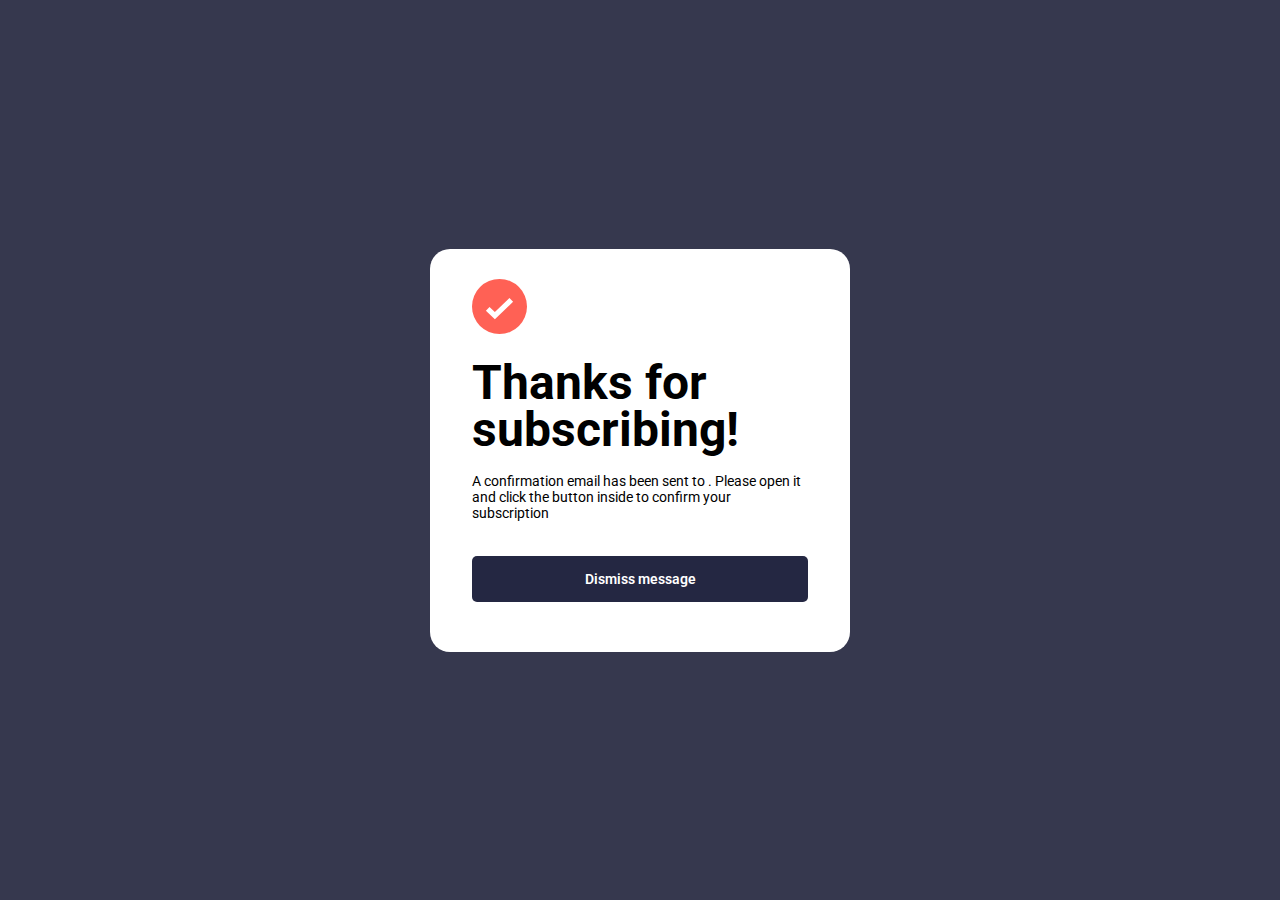
==== success.html @ e72258db "fixed" ====
<!DOCTYPE html>
<html lang="en">
<head>
    <meta charset="UTF-8">
    <meta name="viewport" content="width=device-width, initial-scale=1.0">
    <link rel="stylesheet" href="./styles.css">
    <title>Document</title>
</head>
<body>
    
    <div class="success" id="success">
    <div class="success-container">
  
      <svg xmlns="http://www.w3.org/2000/svg" width="21" height="21" viewBox="0 0 21 21"><g fill="none"><circle cx="10.5" cy="10.5" r="10.5" fill="#FF6155"/><path stroke="#FFF" stroke-width="2" d="M6 11.381 8.735 14 15 8"/></g></svg>
      
      <h1>Thanks for subscribing!</h1>
      
      <p>A confirmation email has been sent to <strong id="sent-to">ash@loremcompany.com</strong>. Please open it and click the button inside to confirm your subscription</p>
      
      <button href="index.html" id="dismiss">Dismiss message</button>
    </div>
  </div>
    
</body>
<script src="./success.js"></script>
</html>
---- styles.css ----
@import url('https://fonts.googleapis.com/css2?family=Roboto:wght@400;700&display=swap');

*{
    font-family: 'Roboto', sans-serif;
    margin: 0;
    padding: 0;
    box-sizing: border-box;
    font-size: 100%;

}
@media (width > 499px) {
body{
    display: flex;
    flex-direction: column;
    align-items: center;
    justify-content: center;
    
    height: 100vh;
    width: 100%;
    background-color: hsl(235, 18%, 26%);
}

.container{
    background-color: white;
    display: flex;
    justify-content: space-between;
    align-items: center;
    border-radius: 30px;
    max-height: 500px;
    /* height: 63%; */
    max-width: 800px;
}

.right{
    height: max-content;
}
.right .mobile-svg {
/* position: absolute; */
}
.right .desktop-svg{
    width: 100%;
    height: 100%;
    padding: 15px 15px 15px 0;
    
}


.left{
    height: 100%;
    /* width:50%; */
    display: flex;
    
    align-items: center;
    justify-content: center;
    padding: 20px 20px 20px 20px;

}
.left-container{
    max-height: 100%;
    transform: scale(90%);
    display: flex;
    flex-direction: column;
    justify-content: center;
    max-width: 90%;
}




.left h1{
    font-size: 350%;
    margin-bottom: 20px;
}
.left p{
    font-size: 100%;
    margin-bottom: 20px;
}

.left ul{
    display: flex;
    flex-direction: column;
}

.left ul li{
    display: flex;
    
    margin-bottom: 15px;
    
}
.left ul li p{
    margin-bottom: 0;
}
.left ul li svg{
    margin-right: 15px;
}

form{
    display: flex;
    
    flex-direction: column;
}

form label{
    font-size: 12px;
    font-weight: 900;
    
}
#error{
    display: inline;
    width: 40%;
    font-size: 12px;
    font-weight: 900;
    color: red;
    text-align:end;
    display: none;
}
.word-stuff{
    margin-top: 20px;
    margin-bottom: 10px;
    display: flex;
    flex-direction: row;
    align-items: center;
    justify-content: space-between;
}

form input{
    
    min-height: 55px;
    border-radius: 5px;
    margin-bottom: 20px;
    text-align: start;
    padding-left: 15px;
    border: 2px hsl(0, 0%, 76%) solid;
}
form button{
    
    min-height: 55px;
    border-radius: 5px;
    background-color: hsl(234, 29%, 20%);
    color: white;

    font-weight: 600;
    display: flex;
    align-items: center;
    justify-content: center;
    transition: .5s all;
    border: none;
} 

button:hover{
    background: linear-gradient(
        90deg,
        hsl(345, 96%, 64%), hsl(4, 100%, 67%)
    );
    transition: .5s all;
    cursor: pointer;

    box-shadow: 0 10px 50px -10px hsl(4, 100%, 67%)
   
    


}

    

.success{
    background: white;
    display: flex;
    flex-direction: column;
    align-items: center;
    justify-content: center;
    border-radius: 20px;
    width: 420px;
    padding: 30px 0px;
    
}
.success-container{
    display: flex;
    flex-direction: column;
    align-items: flex-start;
    justify-content: center;
    width: 80%;

}


}
.success svg{
    height: 55px;
    width: 55px;
    margin-bottom: 25px;

}
.success h1{
    font-size: 300%;
    margin-bottom: 20px;
    line-height: 47px;
}

.success p{
    font-size: 14px;
    margin-bottom: 35px;
    width: 100%;
}

.success button{
    width: 100%;
    border-radius: 5px;
    padding: 15px;
    background-color: hsl(234, 29%, 20%);
    color:  hsl(0, 0%, 100%);
    font-weight: 600;
    border: none;
    font-size: 14px;

    margin-bottom: 20px;
}




    @media (width <500px){
        html{
        }
        body{
            height: 100vh;
            width: 100%;
            display: flex;
            align-items: center;
            justify-content: center;

        }
            .container{
                display: flex;
                flex-direction: column-reverse;
                height: 100%;
                width: 100%;
                align-items: center;
            }
            
            .right{
                display: flex;
                justify-content: flex-start;
            }
            .right svg{
                
                height: 100%;
                width: 100%;
            }

            .left{
                display: flex;
                flex-direction: column;
                align-items: center;
                
                height: 70%;
                
            }
            .left .left-container{
                height: 100%;

                display: flex;
                flex-direction: column;
                align-items: start;
                justify-content: space-evenly;

                width: 90%;
                margin-bottom: 20px;
            }
            .left h1{
                margin-top: 20px;
                font-size: 2.5rem;
                margin-bottom: 10px;


            }
            .left p{
                font-size: 1rem;
                margin-bottom: 5%;


            }
            .left-container ul{
                    display: flex;
                    flex-direction: column;
                    justify-content:space-evenly;
                    margin-bottom: 20px;
            }
            ul li{
                display: flex;
                
                /* margin-bottom: 10px; */
                
            }
            ul li p{
                margin-left: 10px;
            }

            form{
                display: flex;
                flex-direction: column;
                justify-content: space-between;
                width: 100%;
            }


            form label{
                font-size: 14px;
                font-weight: 900;
            }

            form input{
                
                padding: 5%;
                margin-bottom: 5%;
                /* width: 100%; */
                border-radius: 5px;
                padding-left: 15px;
                border: 2px hsl(0, 0%, 76%) solid;
                
            }
           

            form button{
                padding: 5%;
                border-radius: 5px;
                background-color: hsl(234, 29%, 20%);
                color: white;
                font-weight: 600;
                display: flex;
                align-items: center;
                justify-content: center;
            }

            .word-stuff{
                margin-bottom: 10px;
                display: flex;
                flex-direction: row;
                align-items: center;
                justify-content: space-between;
            }

            #error{
                display: inline;
                width: 40%;
                font-size: 12px;
                font-weight: 900;
                color: red;
                text-align:end;
                display: none;
            }



            .success{
                display: none;
                display: flex;
                align-items: center;
                justify-content: center;
                height: 100%;
            }
            .success .success-container{
                height: 100%;
            display: flex;
                flex-direction: column;
                align-items: start;
                justify-content: end;
                
                padding: 0% 5% 5% 5%;
            }
            
            .success svg{
                height: 60px;
                width: 60px;
                margin-bottom: 40px;
            }
            .success h1{
                font-size: 250%;
                line-height: 40px;
        }
        .success p{
            font-size: 100%;
            line-height: 20px;
        }
        .success button{
            margin-top: 170px;
            padding:7%;
            border-radius: 10px;
        }
}


 

@media (width>499px) and (width<700px)   {

  
   
    .left-container h1{
        font-size: 200%;
        font-weight: 600;
        margin-bottom: 15px;

    }
    .left-container p{
        font-size: 80%;
        margin-bottom: 10px;
    }
    .left-container li{
        display: flex;
        align-items: center;
        justify-content:flex-start;
    }
    .left-container li svg{
        margin-right: 15px;
        height: 30px;
    }    

    
form{
    display: flex;
    
    flex-direction: column;
    width: 100%;
}

form label{
    font-size: 12px;
    font-weight: 900;
    
}
#error{
    display: inline;
    width: 50%;
    font-size: 12px;
    font-weight: 900;
    color: red;
    text-align:end;
    display: none;
}
.word-stuff{
    margin-top: 20px;
    margin-bottom: 10px;
    display: flex;
    flex-direction: row;
    align-items: center;
    justify-content: space-between;
}

form input{
    
    border-radius: 5px;
    margin-bottom: 20px;
    text-align: start;
    padding :10px 15px;
    border: 2px hsl(0, 0%, 76%) solid;
    outline: none;
}
form button{
    
    min-height: 55px;
    border-radius: 5px;
    background-color: hsl(234, 29%, 20%);
    color: white;

    font-weight: 600;
    display: flex;
    align-items: center;
    justify-content: center;
    transition: .5s all;
    border: none;
} 
button:hover{
    background: hsl(234, 29%, 20%);
    box-shadow:none;
}
}
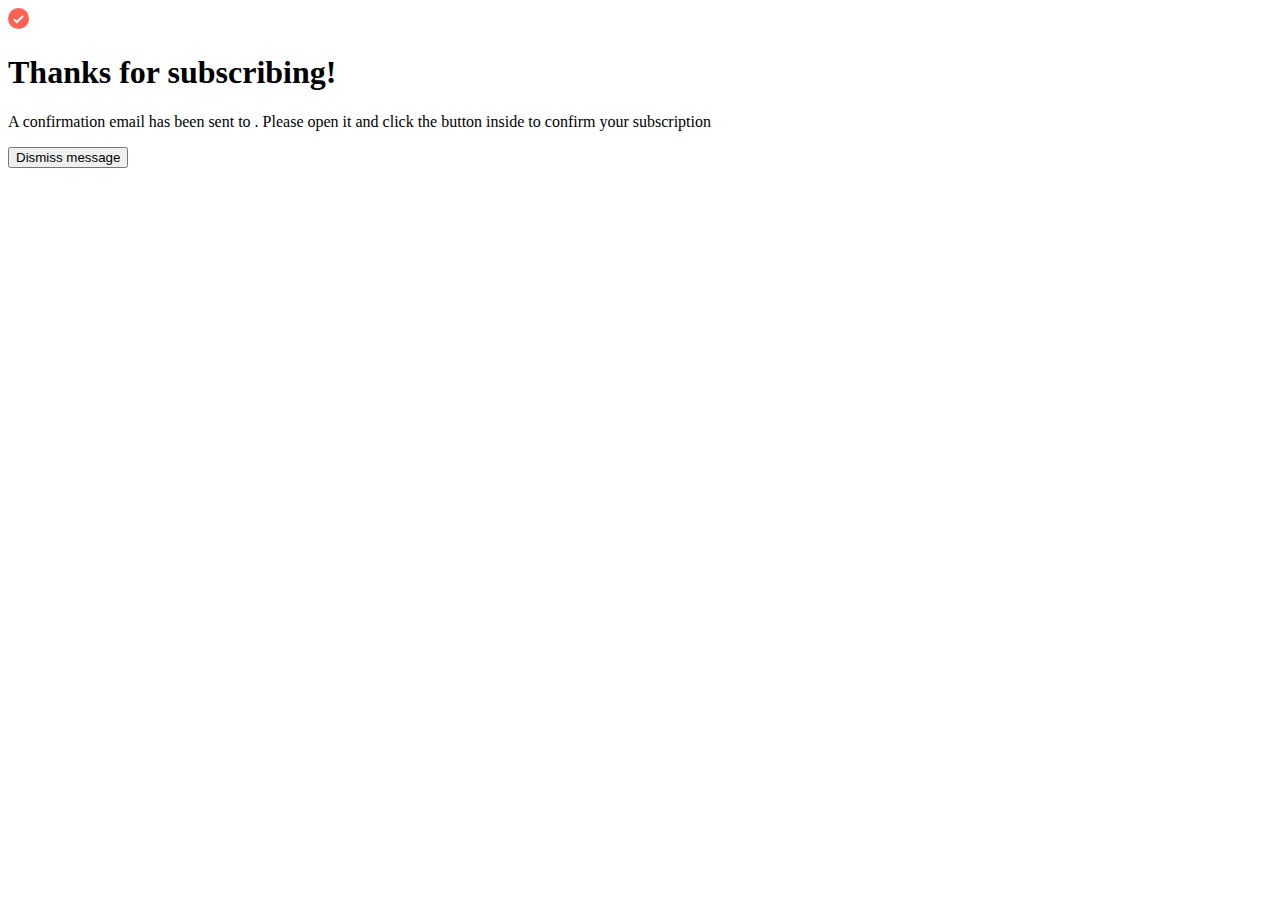
==== commit a2cae79e: "mobile style fix" ====
--- a/success.html
+++ b/success.html
@@ -3,9 +3,10 @@
 <head>
     <meta charset="UTF-8">
     <meta name="viewport" content="width=device-width, initial-scale=1.0">
-    <link rel="stylesheet" href="./styles.css">
+    <!-- <link rel="stylesheet" href="./success-styles.css"> -->
     <title>Document</title>
 </head>
+
 <body>
     
     <div class="success" id="success">
@@ -17,7 +18,7 @@
       
       <p>A confirmation email has been sent to <strong id="sent-to">ash@loremcompany.com</strong>. Please open it and click the button inside to confirm your subscription</p>
       
-      <button href="index.html" id="dismiss">Dismiss message</button>
+      <button href="./index.html" id="dismiss">Dismiss message</button>
     </div>
   </div>
     
--- a/success-styles.css
+++ b/success-styles.css
@@ -0,0 +1,119 @@
+@import url('https://fonts.googleapis.com/css2?family=Roboto:wght@400;700&display=swap');
+
+*{
+    font-family: 'Roboto', sans-serif;
+    margin: 0;
+    padding: 0;
+    box-sizing: border-box;
+    font-size: 100%;
+
+}
+
+@media (width > 499px) {
+    body{
+        display: flex;
+        flex-direction: column;
+        align-items: center;
+        justify-content: center;
+        
+        height: 100vh;
+        width: 100%;
+        background-color: hsl(235, 18%, 26%);
+        .success{
+            background: white;
+            display: flex;
+            flex-direction: column;
+            align-items: center;
+            justify-content: center;
+            border-radius: 20px;
+            width: 420px;
+            padding: 30px 0px;
+            
+        }
+        .success-container{
+            display: flex;
+            flex-direction: column;
+    align-items: flex-start;
+    justify-content: center;
+    width: 80%;
+    
+}
+button:hover{
+background-color: orange;
+}
+
+}}
+
+
+
+.success svg{
+    height: 55px;
+    width: 55px;
+    margin-bottom: 25px;
+
+}
+.success h1{
+    font-size: 300%;
+    margin-bottom: 20px;
+    line-height: 47px;
+}
+
+.success p{
+    font-size: 14px;
+    margin-bottom: 35px;
+    width: 100%;
+}
+
+.success button{
+    width: 100%;
+    border-radius: 5px;
+    padding: 15px;
+    background-color: hsl(234, 29%, 20%);
+    color:  hsl(0, 0%, 100%);
+    font-weight: 600;
+    border: none;
+    font-size: 14px;
+
+    margin-bottom: 20px;
+}
+
+
+
+
+@media (width <500px){
+.success{
+    display: none;
+    display: flex;
+    align-items: center;
+    justify-content: center;
+    height: 100%;
+}
+.success .success-container{
+    height: 100%;
+display: flex;
+    flex-direction: column;
+    align-items: start;
+    justify-content: end;
+    
+    padding: 30% 5% 5% 5%;
+}
+
+.success svg{
+    height: 60px;
+    width: 60px;
+    margin-bottom: 40px;
+}
+.success h1{
+    font-size: 250%;
+    line-height: 40px;
+}
+.success p{
+font-size: 100%;
+line-height: 20px;
+}
+.success button{
+margin-top: 170px;
+padding:7%;
+border-radius: 10px;
+}
+}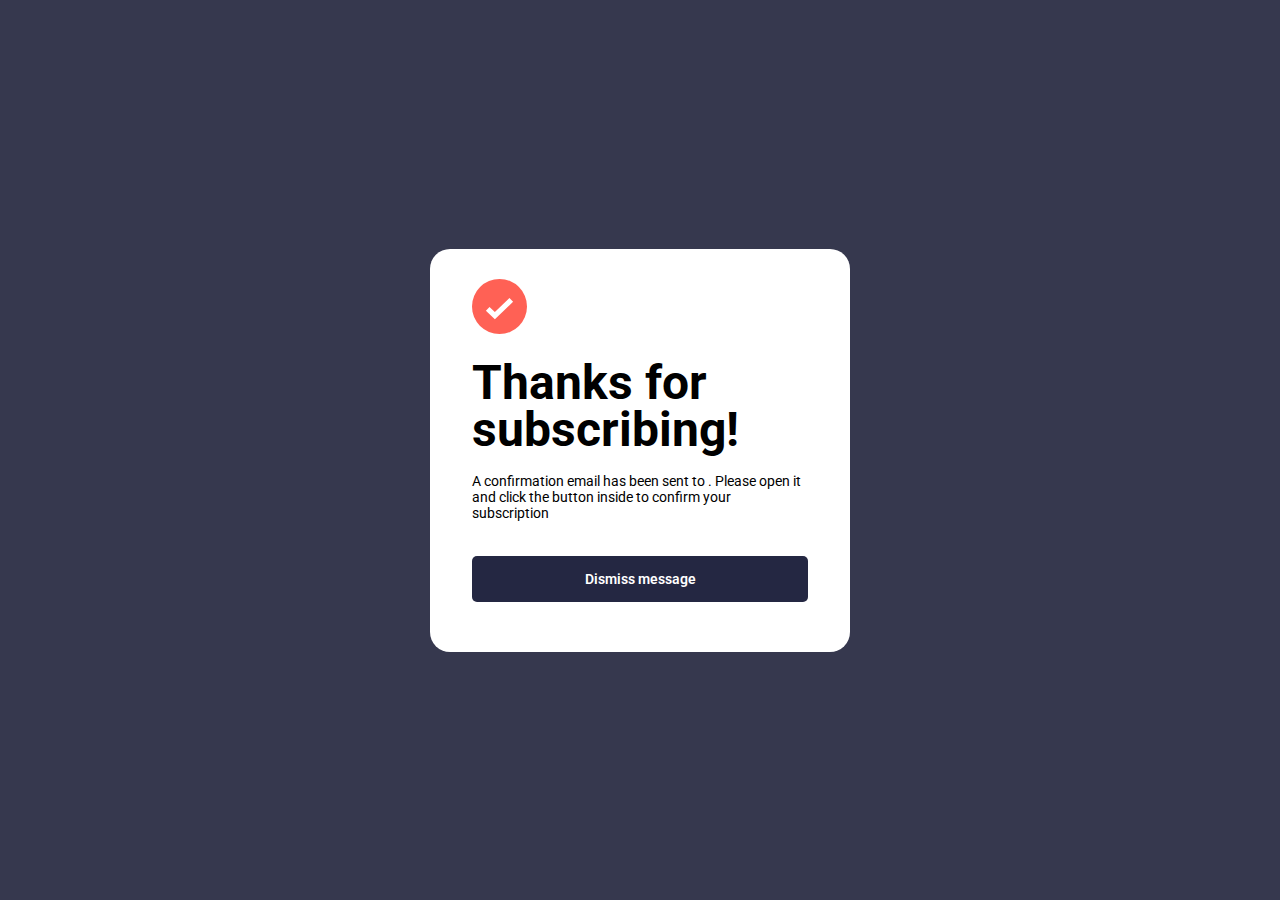
==== commit 13f3f6ed: "updated readme file" ====
--- a/success.html
+++ b/success.html
@@ -3,7 +3,7 @@
 <head>
     <meta charset="UTF-8">
     <meta name="viewport" content="width=device-width, initial-scale=1.0">
-    <!-- <link rel="stylesheet" href="./success-styles.css"> -->
+    <link rel="stylesheet" href="./success-styles.css">
     <title>Document</title>
 </head>
 
